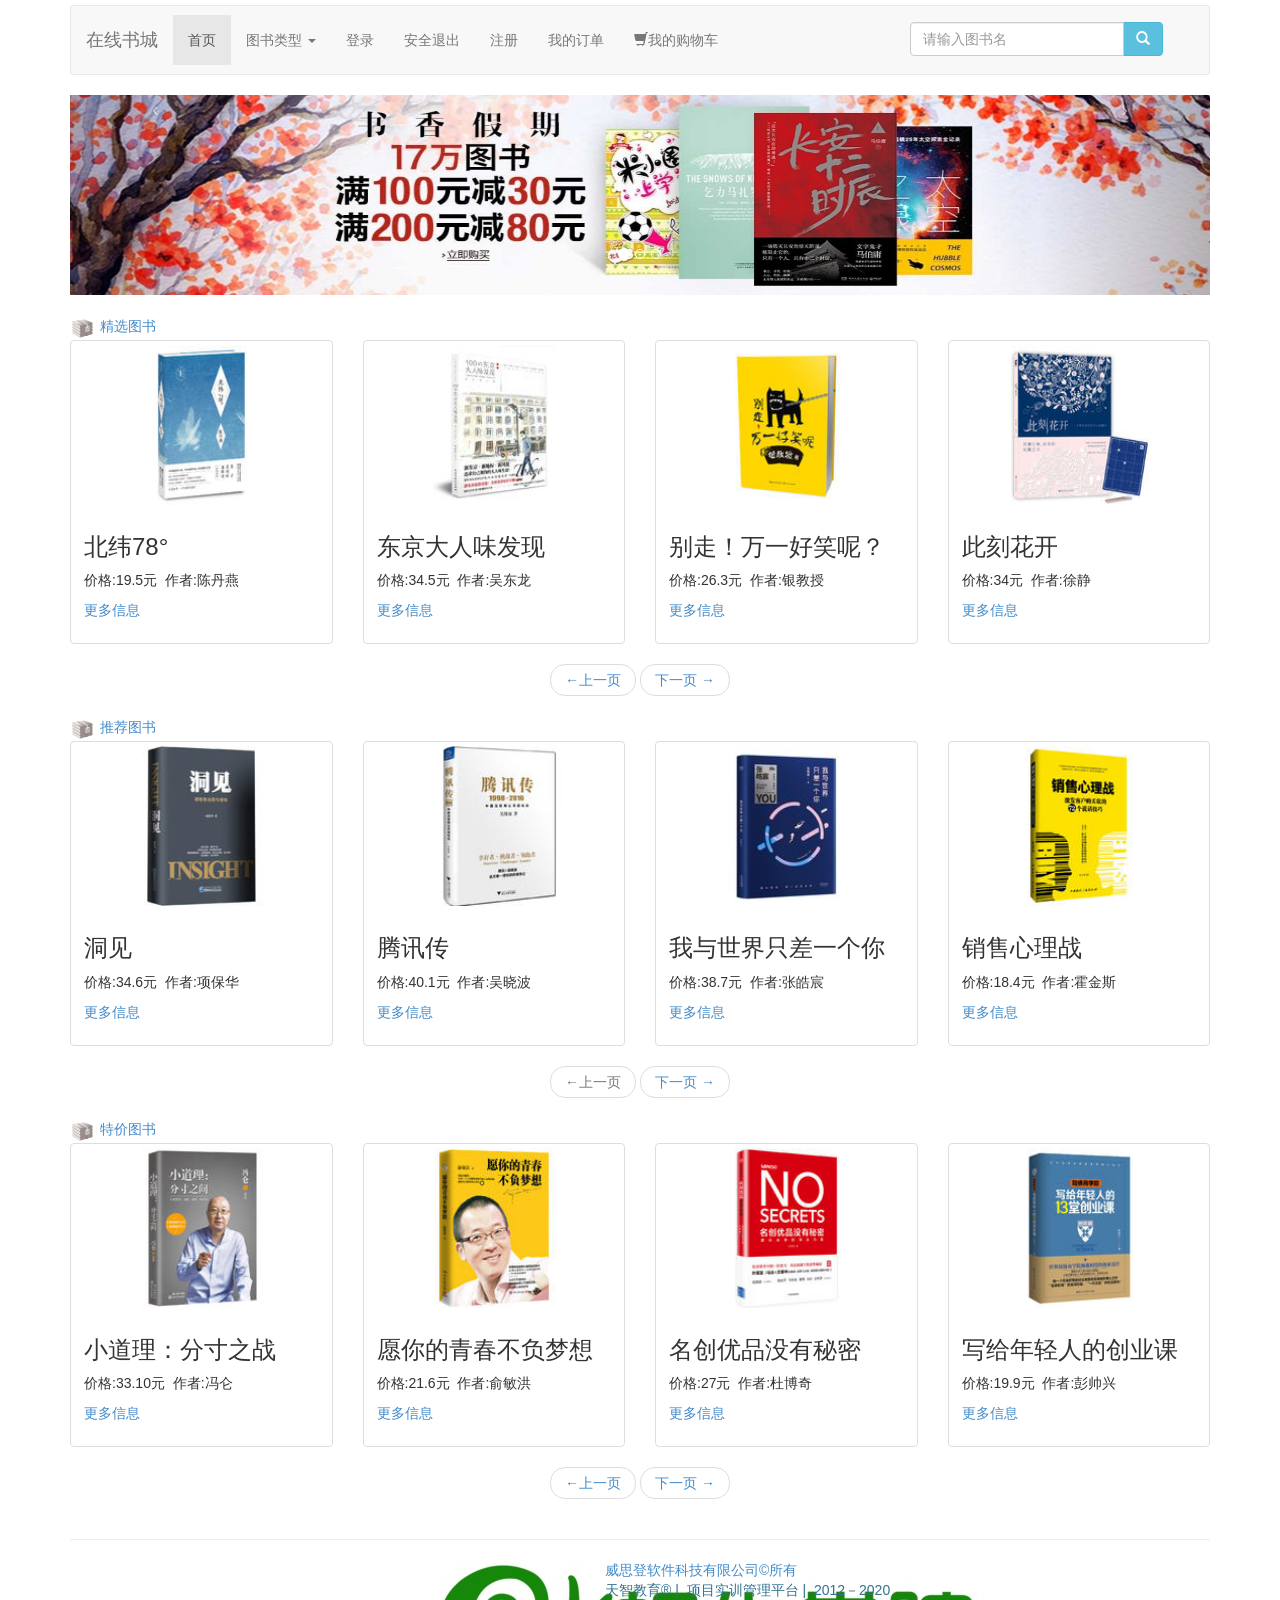
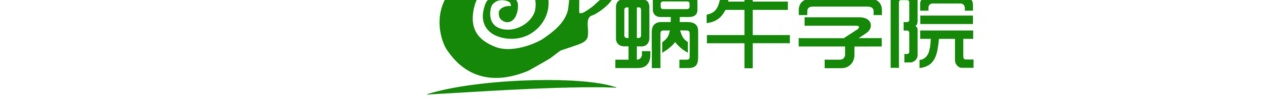
==== src/main/webapp/index.html @ feb0240f "Initial commit" ====
<!DOCTYPE html>
<html>

	<head lang="en">
		<meta charset="UTF-8">
		<title>在线书城首页</title>
		<link type="text/css" rel="stylesheet" href="dist/css/bootstrap.min.css">
		<link rel="stylesheet" type="text/css" href="css/index.css" />
		<link rel="stylesheet" type="text/css" href="css/animate.css" />
	</head>

	<body>
		<!--导航部分  begin-->
		<div class="container" style="margin-top: 5px;">
			<nav class="navbar navbar-default well-sm" style="padding-left: 0px;" role="navigation">
				<div class="container-fluid">
					<div class="navbar-header">
						<button type="button" class="navbar-toggle" data-toggle="collapse" data-target="#example-navbar-collapse">
				            <span class="sr-only">切换导航</span>
				            <span class="icon-bar"></span>
				            <span class="icon-bar"></span>
				            <span class="icon-bar"></span>
        				</button>
						<a class="navbar-brand" href="#">在线书城</a>
					</div>
					<div class="collapse navbar-collapse" id="example-navbar-collapse">
						<ul class="nav navbar-nav pull-left">
							<li class="active">
								<a href="index.html">首页</a>
							</li>
					
							<li>
								<li class="dropdown">
									<a href="#" class="dropdown-toggle" data-toggle="dropdown">
										图书类型
										<b class="caret"></b>
									</a>
									<ul class="dropdown-menu">
										<li>
											<a href="books_list.html">精选图书</a>
										</li>
										<li class="divider"></li>
										<li>
											<a href="books_list.html">推荐图书</a>
										</li>
										<li class="divider"></li>
										<li>
											<a href="books_list.html">特价图书</a>
										</li>
										<li class="divider"></li>
									</ul>
								</li>
							</li>
							<li>
								<a href="#" data-toggle="modal" data-target="#myModal">登录</a>
							</li>
							<li>
								<a href="index.html">安全退出</a>
							</li>
							<li>
								<a href="#" data-toggle="modal" data-target="#register">注册</a>
							</li>
							<li>
								<a href="order_list.html">我的订单</a>
							</li>
							<li>
								<a href="cart.html"><span class="glyphicon glyphicon-shopping-cart"> </span>我的购物车</a>
							</li>
						</ul>
						<div class="input-group col-md-3 pull-right" style="positon:relative;padding: 7px;">
							<input type="text" class="form-control" placeholder="请输入图书名" />
							<span class="input-group-btn">  
					            <button class="btn btn-info btn-search">
					            	<span class="glyphicon glyphicon-search"></span>
					            </button>
							</span>
						</div>
					</div>
				</div>
			</nav>
		</div>
		<!--导航部分 end-->

		<!--最顶端轮播图片 begin-->
		<div id="gcarouse" class="container">
			<!--轮播-->
			<div id="myCarousel" class="carousel slide">
				<!-- 轮播（Carousel）指标 -->
				<ol class="carousel-indicators">
					<li data-target="#myCarousel" data-slide-to="0" class="active"></li>
					<li data-target="#myCarousel" data-slide-to="1"></li>
					<li data-target="#myCarousel" data-slide-to="2"></li>
				</ol>
				<!-- 轮播（Carousel）项目 -->
				<div class="carousel-inner">
					<div class="item active">
						<a href="details.html"><img src="images/advert1.jpg" class="pull-left" alt="First slide"></a>
					
					</div>
					<div class="item">
						<a href="details.html"><img src="images/advert2.jpg" class="pull-left" alt="First slide"></a>
						
					</div>
					<div class="item">
						<a href="details.html"><img src="images/advert3.jpg" class="pull-left" alt="First slide"></a>
					
					</div>
				</div>

				<!-- 轮播（Carousel）导航 -->
				<a class="carousel-control left" href="#myCarousel" data-slide="prev">&lsaquo;</a>
				<a class="carousel-control right" href="#myCarousel" data-slide="next">&rsaquo;</a>
			</div>
		</div>
		<!--最顶端轮播图片 end-->

		<!--图书内容部分 begin-->
		<div class="container">
			<!--精选图书 begin-->
			<div>
				<div class="text-primary"><img src="images/bullet1.gif" alt="" title="">
					<a href="#">精选图书</a>
				</div>
				<div class="row">
					<div class="col-sm-6 col-md-3 wow fadeInLeft animated">
						<div class="thumbnail">
							<a href="details.html"><img src="images/beiwei78.jpg" alt="通用的占位符缩略图"></a>
							<div class="caption">
								<h3>北纬78°</h3>
								<p>价格:19.5元&nbsp;&nbsp;作者:陈丹燕&nbsp;&nbsp;</p>
								<p>
									<a href="details.html">
										更多信息
									</a>
								</p>
							</div>
						</div>
					</div>

					<div class="col-sm-6 col-md-3 wow fadeInLeft animated">
						<div class="thumbnail">
							<a href="details.html"><img src="images/100dongjindarenweifaxian.jpg" alt="通用的占位符缩略图"></a>
							<div class="caption">
								<h3>东京大人味发现</h3>
								<p>价格:34.5元&nbsp;&nbsp;作者:吴东龙&nbsp;&nbsp;</p>
								<p>
									<a href="details.html">
										更多信息
									</a>
								</p>
							</div>
						</div>
					</div>

					<div class="col-sm-6 col-md-3 wow fadeInRight animated">
						<div class="thumbnail">
							<a href="details.html"><img src="images/biezouwanyihaoxiaone.jpg" alt="通用的占位符缩略图"></a>
							<div class="caption">
								<h3>别走！万一好笑呢？</h3>
								<p>价格:26.3元&nbsp;&nbsp;作者:银教授&nbsp;&nbsp;</p>
								<p>
									<a href="details.html">
										更多信息
									</a>
								</p>
							</div>
						</div>
					</div>

					<div class="col-sm-6 col-md-3 wow fadeInRight animated">
						<div class="thumbnail">
							<a href="details.html"><img src="images/cikehuakai.jpg" alt="通用的占位符缩略图"></a>
							<div class="caption">
								<h3>此刻花开</h3>
								<p>价格:34元&nbsp;&nbsp;作者:徐静&nbsp;&nbsp;</p>
								<p>
									<a href="details.html">
										更多信息
									</a>
								</p>
							</div>
						</div>
					</div>

					<!--分页-->
					<div class="container">
						<ul class="pager">
							<li>
								<a href="#">&larr;上一页</a>
								<a href="#">下一页 &rarr;</a>
							</li>
						</ul>
					</div>
				</div>
			</div>
			<!--精选图书 end-->

			<!--推荐图书 begin-->
			<div>
				<div class="text-primary"><img src="images/bullet1.gif" alt="" title="">
					<a href="#">推荐图书</a>
				</div>
				<div class="row">
					<div class="col-sm-6 col-md-3 wow fadeInLeft animated">
						<div class="thumbnail">
							<a href="details.html"><img src="images/dongjian.jpg" alt="通用的占位符缩略图"></a>
							<div class="caption">
								<h3>洞见</h3>
								<p>价格:34.6元&nbsp;&nbsp;作者:项保华&nbsp;&nbsp;</p>
								<p>
									<a href="details.html">
										更多信息
									</a>
								</p>
							</div>
						</div>
					</div>

					<div class="col-sm-6 col-md-3 wow fadeInLeft animated">
						<div class="thumbnail">
							<a href="details.html"><img src="images/tenxunchuan.jpg" alt="通用的占位符缩略图"></a>
							<div class="caption">
								<h3>腾讯传</h3>
								<p>价格:40.1元&nbsp;&nbsp;作者:吴晓波&nbsp;&nbsp;</p>
								<p>
									<a href="details.html">
										更多信息
									</a>
								</p>
							</div>
						</div>
					</div>

					<div class="col-sm-6 col-md-3 wow fadeInRight animated">
						<div class="thumbnail">
							<a href="details.html"><img src="images/woyushijiezhichayigeni.jpg" alt="通用的占位符缩略图"></a>
							<div class="caption">
								<h3>我与世界只差一个你</h3>
								<p>价格:38.7元&nbsp;&nbsp;作者:张皓宸&nbsp;&nbsp;</p>
								<p>
									<a href="details.html">
										更多信息
									</a>
								</p>
							</div>
						</div>
					</div>

					<div class="col-sm-6 col-md-3 wow fadeInRight animated">
						<div class="thumbnail">
							<a href="details.html"><img src="images/xiaoshouxinlizhan.jpg" alt="通用的占位符缩略图"></a>
							<div class="caption">
								<h3>销售心理战</h3>
								<p>价格:18.4元&nbsp;&nbsp;作者:霍金斯&nbsp;&nbsp;</p>
								<p>
									<a href="details.html">
										更多信息
									</a>
								</p>
							</div>
						</div>
					</div>

					<!--分页-->
					<div class="container">
						<ul class="pager">
							<li class="disabled">
								<a href="#">&larr;上一页</a>
							</li>
							<li>
								<a href="#">下一页 &rarr;</a>
							</li>
						</ul>
					</div>
				</div>
			</div>
			<!--推荐图书end..-->

			<!--特价图书 begin-->
			<div>
				<div class="text-primary"><img src="images/bullet1.gif" alt="" title="">
					<a href="#">特价图书</a>
				</div>
				<div class="row">
					<div class="col-sm-6 col-md-3 wow fadeInLeft animated">
						<div class="thumbnail">
							<a href="details.html"><img src="images/xiaodaolifencunzhijian.jpg" alt="通用的占位符缩略图"></a>
							<div class="caption">
								<h3>小道理：分寸之战</h3>
								<p>价格:33.10元&nbsp;&nbsp;作者:冯仑&nbsp;&nbsp;</p>
								<p>
									<a href="details.html">
										更多信息
									</a>
								</p>
							</div>
						</div>
					</div>

					<div class="col-sm-6 col-md-3 wow fadeInLeft animated">
						<div class="thumbnail">
							<a href="details.html"><img src="images/yuannideqingchunbufumengxiang.jpg" alt="通用的占位符缩略图"></a>
							<div class="caption">
								<h3>愿你的青春不负梦想</h3>
								<p>价格:21.6元&nbsp;&nbsp;作者:俞敏洪&nbsp;&nbsp;</p>
								<p>
									<a href="details.html">
										更多信息
									</a>
								</p>
							</div>
						</div>
					</div>

					<div class="col-sm-6 col-md-3 wow fadeInRight animated">
						<div class="thumbnail">
							<a href="details.html"><img src="images/NO SECRETS.jpg" alt="通用的占位符缩略图"></a>
							<div class="caption">
								<h3>名创优品没有秘密</h3>
								<p>价格:27元&nbsp;&nbsp;作者:杜博奇&nbsp;&nbsp;</p>
								<p>
									<a href="details.html">
										更多信息
									</a>
								</p>
							</div>
						</div>
					</div>

					<div class="col-sm-6 col-md-3 wow fadeInRight animated">
						<div class="thumbnail">
							<a href="details.html"><img src="images/xiegeinianqinrende1.jpg" alt="通用的占位符缩略图"></a>
							<div class="caption">
								<h3>写给年轻人的创业课</h3>
								<p>价格:19.9元&nbsp;&nbsp;作者:彭帅兴&nbsp;&nbsp;</p>
								<p>
									<a href="details.html">
										更多信息
									</a>
								</p>
							</div>
						</div>
					</div>

					<!--分页-->
					<div class="container">
						<ul class="pager">
							<li>
								<a href="#">&larr;上一页</a>
								<a href="#">下一页 &rarr;</a>
							</li>
						</ul>
					</div>
				</div>
			</div>
			<!--特价图书 end-->
			<hr>
			<!--首页底部信息 begin-->
			<div class="container">
				<div class="row">
					<div class="col-md-offset-2 col-md-8">
						<div class="row">
							<div class="col-md-offset-2 col-md-2">
								<img src="images/logo.png">
							</div>
							<div class="col-md-6">
								<div class="row">
									<div class="col-md-offset-2 col-md-10">
										<a href="http://www.sztzedu.com">威思登软件科技有限公司&copy;所有</a>
									</div>
								</div>
								<div class="gap"></div>
								<div class="row">
									<div class="col-md-offset-2 col-md-10">
										<span class="text-info">天智教育&reg; |&nbsp;</span>
										<span class="text-info">项目实训管理平台 |&nbsp;</span>
										<span class="text-info">2012－2020 </span>
									</div>
								</div>
							</div>
						</div>
					</div>
				</div>
			</div>
		</div>
		<!--首页底部信息end->
		<!--图书内容部分end-->

		<!-- 登录模态框（Modal） -->
		<div class="modal fade" id="myModal" tabindex="-1" role="dialog" aria-labelledby="myModalLabel" aria-hidden="true">
			<div class="modal-dialog">
				<div class="modal-content">
					<div class="modal-header">
						<button type="button" class="close" data-dismiss="modal" aria-hidden="true">
					&times;
				</button>
						<h4 class="modal-title" id="myModalLabel">
					用户登录
				</h4>
					</div>
					<div class="modal-body">
						<!--登录的form表单-->
						<form class="form-horizontal" role="form" action="">
							<div class="form-group has-feedback">
								<label for="firstname" class="col-sm-2 control-label">用户名</label>
								<div class="col-sm-5">

									<input type="text" class="form-control" id="firstname" placeholder="请输入用户名">
									<span class="glyphicon glyphicon-user form-control-feedback"></span>
								</div>
								<div class="col-sm-3" style="padding-top: 10px;">
									<label class="alert-danger">用户名不存在</label>
								</div>
							</div>
							<div class="form-group has-feedback">
								<label for="lastname" class="col-sm-2 control-label">密码</label>
								<div class="col-sm-5">
									<input type="text" class="form-control" id="lastname" placeholder="请输入密码">
									<span class="glyphicon glyphicon-lock form-control-feedback"></span>
								</div>
								<div class="col-sm-3" style="padding-top: 10px;">
									<label class="alert-danger">密码不正确</label>
								</div>
							</div>
							<div class="form-group">
								<div class="col-sm-offset-2 col-sm-10">
									<div class="checkbox">
										<label>
          									<input type="checkbox">请记住我
        								</label>
									</div>
								</div>
							</div>
							<div class="modal-footer">
								<button type="button" class="btn btn-default" data-dismiss="modal">关闭</button>
								<input type="submit" class="btn btn-primary" value="登录">
							</div>
						</form>
						<!--form结束-->
					</div>
				</div>
				<!-- /.modal-content -->
			</div>
		</div>
		<!-- 登录modal end/.modal -->
		<div class="modal fade" id="register" tabindex="-1" role="dialog" aria-labelledby="myModalLabel" aria-hidden="true">
			<div class="modal-dialog">
				<div class="modal-content">
					<div class="modal-header">
						<button type="button" class="close" data-dismiss="modal" aria-hidden="true">
					&times;
				</button>
						<h4 class="modal-title" id="myModalLabel">
					用户注册
				</h4>
					</div>
					<div class="modal-body">
						<!--登录的form表单-->
						<form action="" class="form-horizontal" role="form">
							<div class="form-group has-feedback">
								<label for="firstname" class="col-sm-2 control-label">用户名</label>
								<div class="col-sm-5">
									<input type="text" class="form-control" id="firstname" required placeholder="小写字母开头,不含中文.">
									<span class="glyphicon glyphicon-user form-control-feedback"></span>
								</div>
								<!--<div class="col-sm-3" style="padding-top: 10px;">
									<label class="alert-danger">用户名不合法</label>
								</div>-->
							</div>
							<div class="form-group has-feedback">
								<label for="lastname" class="col-sm-2 control-label">密码</label>
								<div class="col-sm-5">
									<input type="password" class="form-control" id="lastname" placeholder="密码长度6-8位" minlength="6" maxlength="8">
									<span class="glyphicon glyphicon-lock form-control-feedback"></span>
								</div>
								<!--<div class="col-sm-3" style="padding-top: 10px;">
									<label class="alert-danger">密码不正确</label>
								</div>-->
							</div>
							<div class="form-group has-feedback">
								<label class="col-sm-2 control-label">确认密码</label>
								<div class="col-sm-5">
									<input type="password" class="form-control" id="lastname2" minlength="6" maxlength="8" placeholder="和密码保持一致">
									<span class="glyphicon glyphicon-lock form-control-feedback"></span>
								</div>
							</div>

							<div class="form-group has-feedback">
								<label class="col-sm-2 control-label">邮箱</label>
								<div class="col-sm-5">
									<input type="email" class="form-control" id="email" placeholder="合法邮箱格式">
									<span class="glyphicon glyphicon-envelope form-control-feedback"></span>
								</div>
							</div>

							<div class="form-group has-feedback">
								<label class="col-sm-2 control-label">电话</label>
								<div class="col-sm-5">
									<input type="tel" class="form-control" id="email" placeholder="合法手机格式">
									<span class="glyphicon glyphicon-earphone form-control-feedback"></span>
								</div>
							</div>

							<div class="form-group has-feedback">
								<label class="col-sm-2 control-label">公司</label>
								<div class="col-sm-5">
									<input type="text" class="form-control" id="email" placeholder="请输入公司地址">
									<span class="glyphicon glyphicon-home form-control-feedback"></span>
								</div>
							</div>

							<div class="form-group has-feedback">
								<label class="col-sm-2 control-label">地址</label>
								<div class="col-sm-5">
									<input type="text" class="form-control" id="email" placeholder="请输入收货">
									<span class="glyphicon glyphicon-home form-control-feedback"></span>
								</div>
							</div>

							<div class="modal-footer">
								<button type="button" class="btn btn-default" data-dismiss="modal">关闭</button>
								<input type="submit" class="btn btn-primary" value="注册">
							</div>
						</form>
						<!--form结束-->
					</div>
				</div>
				<!-- /.modal-content -->
			</div>
		</div>
		
		<script src="dist/js/jquery.min.js"></script>
		<script src="js/carousel.js" type="text/javascript" charset="utf-8"></script>
		<script src="dist/js/bootstrap.min.js"></script>
		<script src="js/wow.js"></script>
		<script type="text/javascript">
			if(!(/msie [6|7|8|9]/i.test(navigator.userAgent))) {
				new WOW().init();
			};
		</script>
	</body>

</html>
---- src/main/webapp/css/index.css ----
/**首页**/
body{
	/*background-color: oldlace;*/
}

#gcarouse{
	margin-bottom: 20px;
}

#gcarouse img{
	width: 100%;
	height: 200px;
}

.thumbnail a img{
	width: 60%;
	height: 160px;
}

.thumbnail img:hover{
	border: 1px dashed #ccc;
}

#search{
	position: relative;
	float: left;
	padding: 0px 12px;
	margin-left: -1px;
	line-height: 1.42857143;
	color: #428bca;
	text-decoration: none;
	background-color: #fff;
	width: 220px;
}
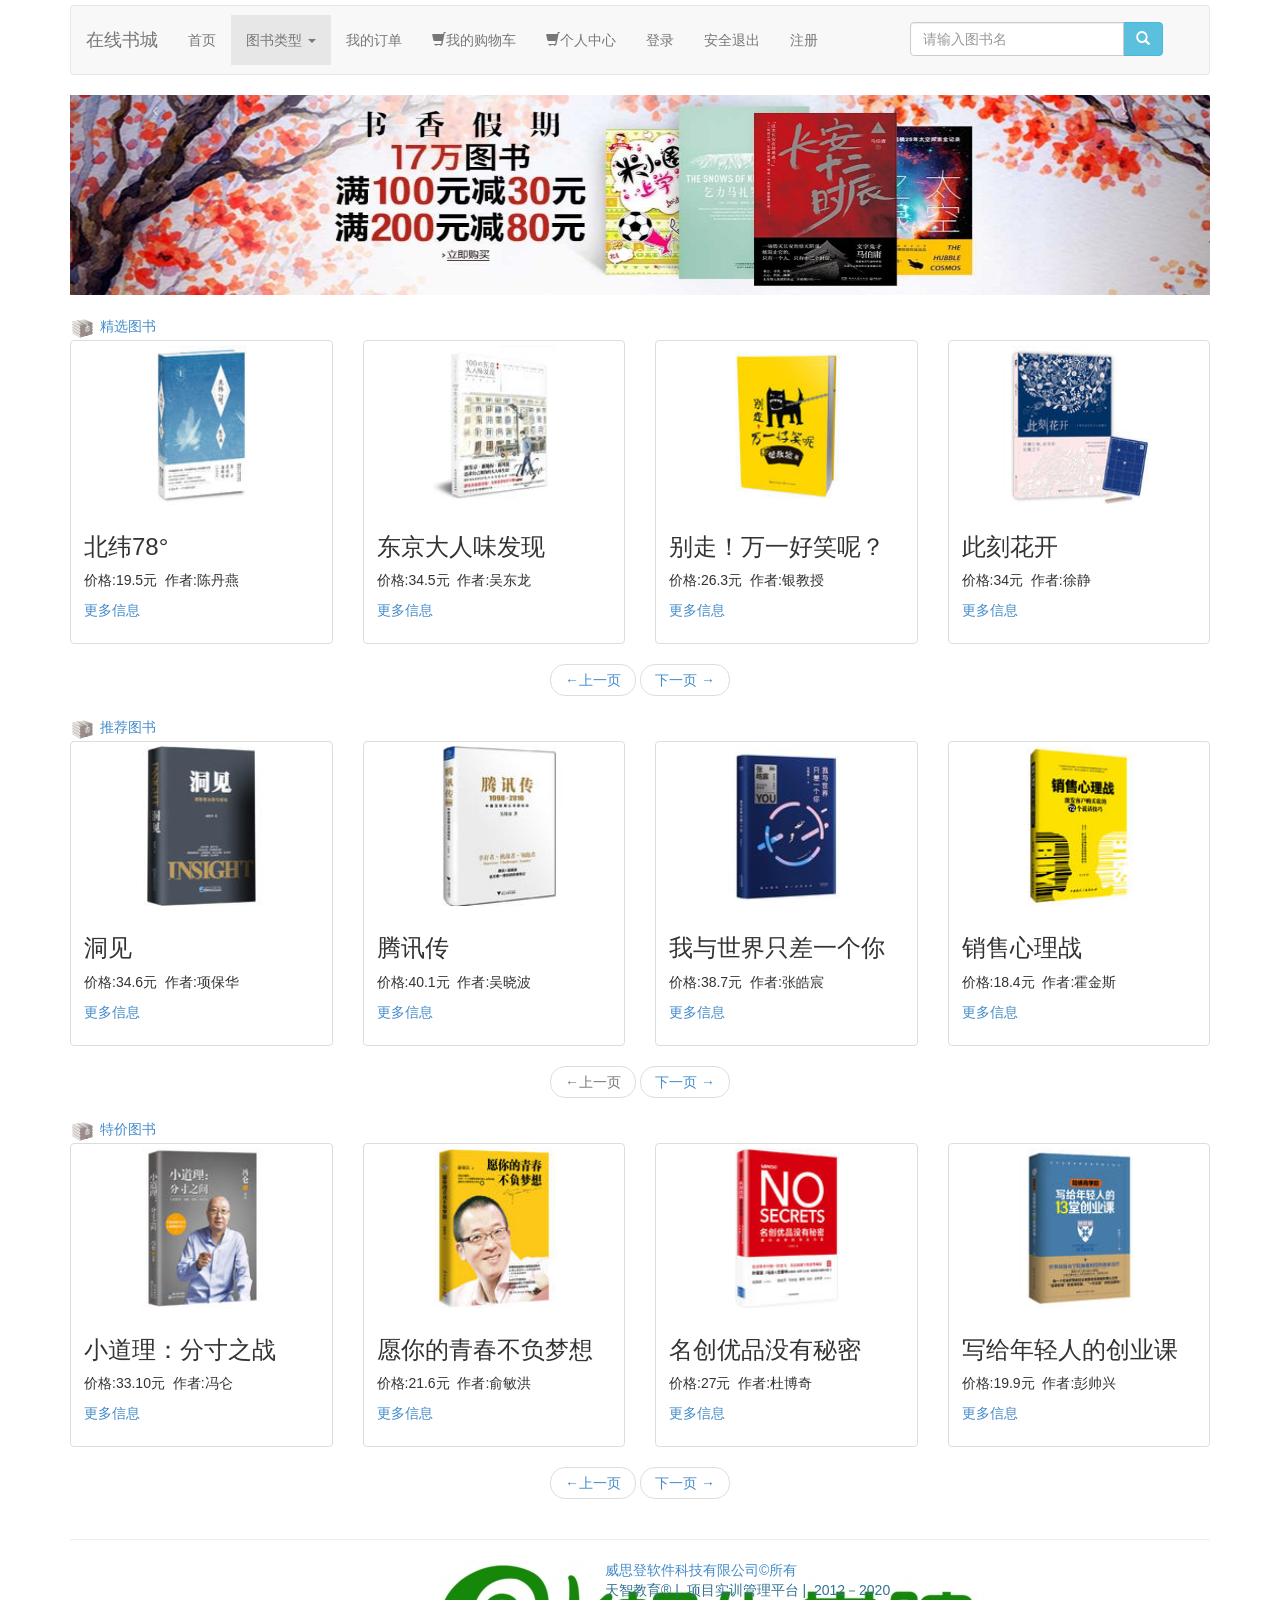
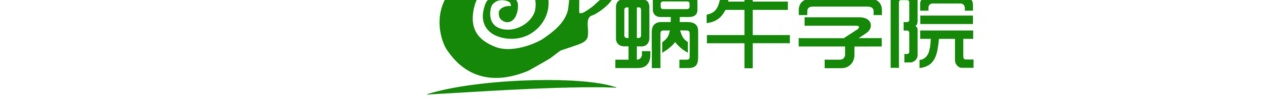
==== commit 29f99ebe: "feta-second" ====
--- a/src/main/webapp/index.html
+++ b/src/main/webapp/index.html
@@ -25,31 +25,41 @@
 					</div>
 					<div class="collapse navbar-collapse" id="example-navbar-collapse">
 						<ul class="nav navbar-nav pull-left">
-							<li class="active">
+							<li>
 								<a href="index.html">首页</a>
 							</li>
-					
-							<li>
-								<li class="dropdown">
-									<a href="#" class="dropdown-toggle" data-toggle="dropdown">
-										图书类型
-										<b class="caret"></b>
-									</a>
-									<ul class="dropdown-menu">
-										<li>
-											<a href="books_list.html">精选图书</a>
-										</li>
-										<li class="divider"></li>
-										<li>
-											<a href="books_list.html">推荐图书</a>
-										</li>
-										<li class="divider"></li>
-										<li>
-											<a href="books_list.html">特价图书</a>
-										</li>
-										<li class="divider"></li>
-									</ul>
-								</li>
+
+							<li style="background-color: #999;">
+							<li class="dropdown">
+								<a style="background-color: #E7E7E7;" class="dropdown-toggle" data-toggle="dropdown">
+									图书类型
+									<b class="caret"></b>
+								</a>
+								<ul class="dropdown-menu">
+									<li>
+										<a href="books_list.html">精选图书</a>
+									</li>
+									<li class="divider"></li>
+									<li>
+										<a href="books_list.html">推荐图书</a>
+									</li>
+									<li class="divider"></li>
+									<li>
+										<a href="books_list.html">特价图书</a>
+									</li>
+									<li class="divider"></li>
+								</ul>
+							</li>
+							</li>
+
+							<li>
+								<a href="order_list.html">我的订单</a>
+							</li>
+							<li>
+								<a href="cart.html"><span class="glyphicon glyphicon-shopping-cart"> </span>我的购物车</a>
+							</li>
+							<li>
+								<a href="personal.html"><span class="glyphicon glyphicon-shopping-cart"> </span>个人中心</a>
 							</li>
 							<li>
 								<a href="#" data-toggle="modal" data-target="#myModal">登录</a>
@@ -59,12 +69,6 @@
 							</li>
 							<li>
 								<a href="#" data-toggle="modal" data-target="#register">注册</a>
-							</li>
-							<li>
-								<a href="order_list.html">我的订单</a>
-							</li>
-							<li>
-								<a href="cart.html"><span class="glyphicon glyphicon-shopping-cart"> </span>我的购物车</a>
 							</li>
 						</ul>
 						<div class="input-group col-md-3 pull-right" style="positon:relative;padding: 7px;">
